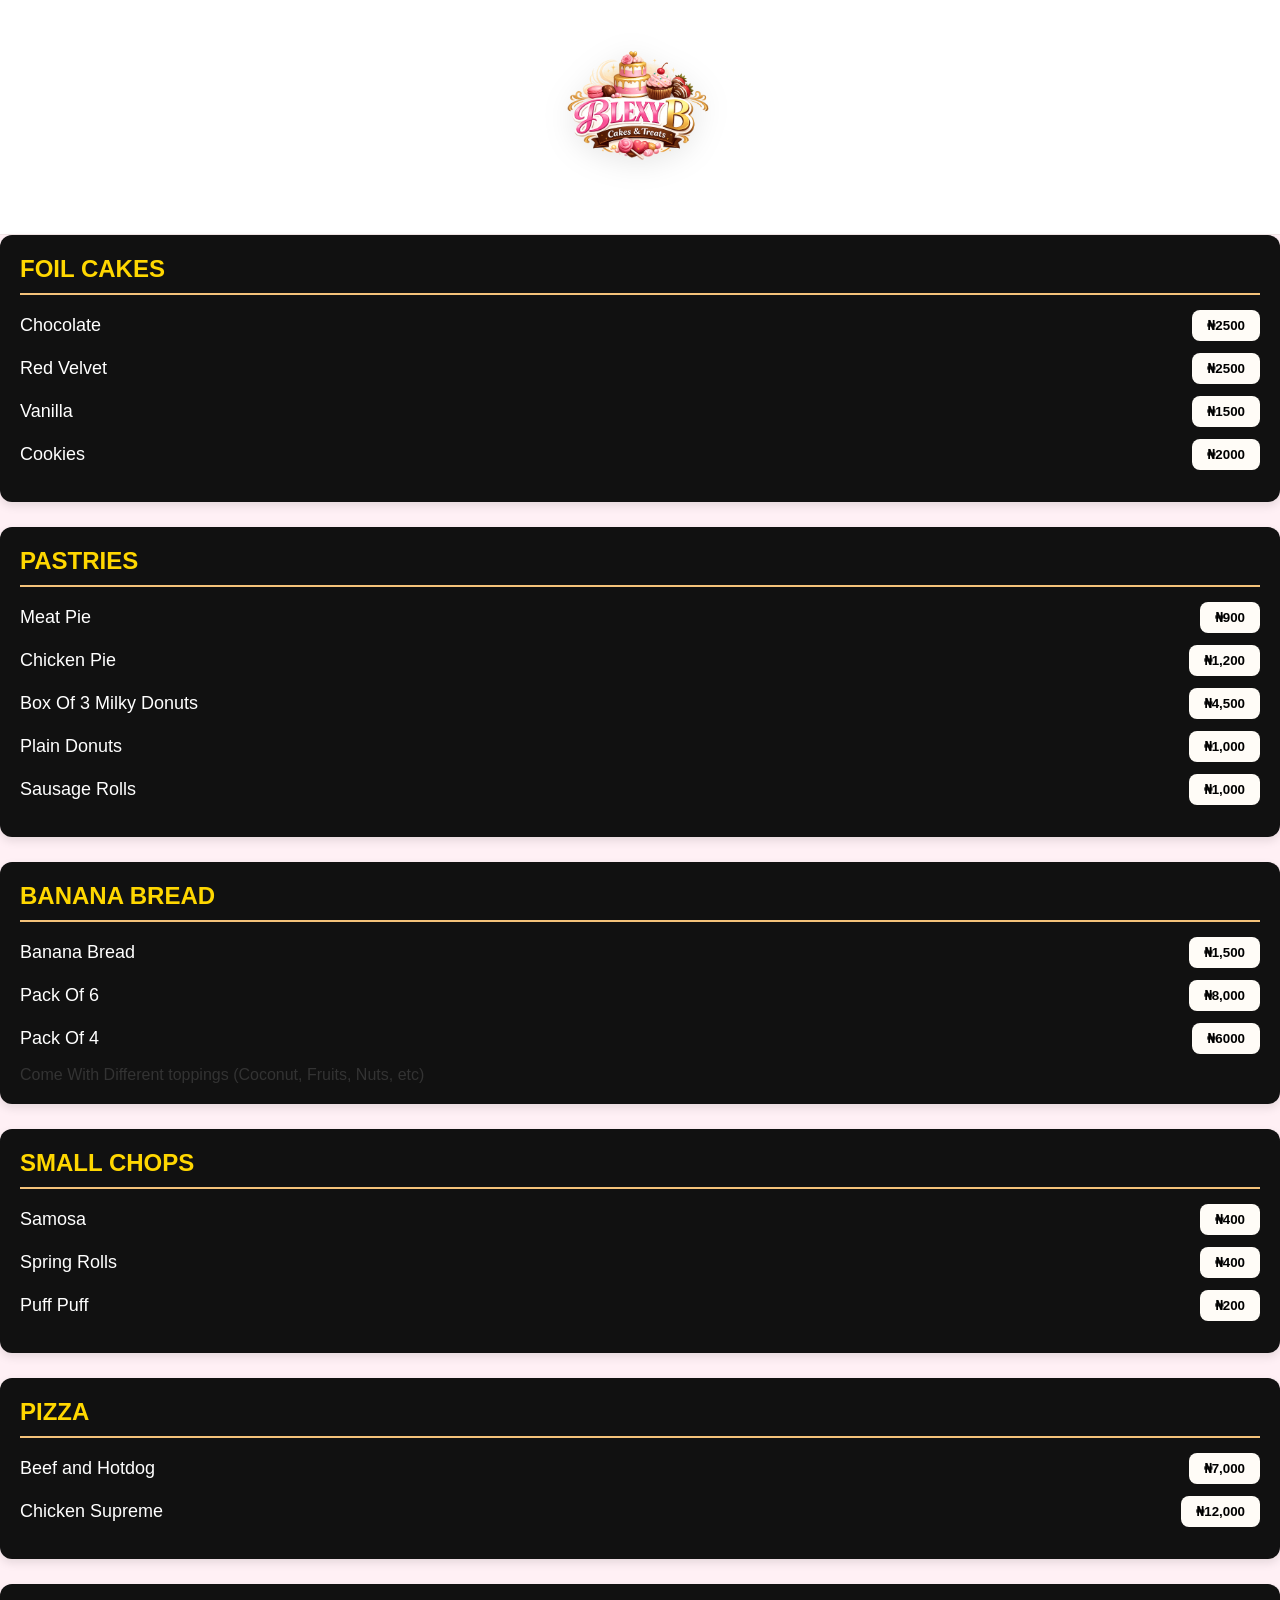
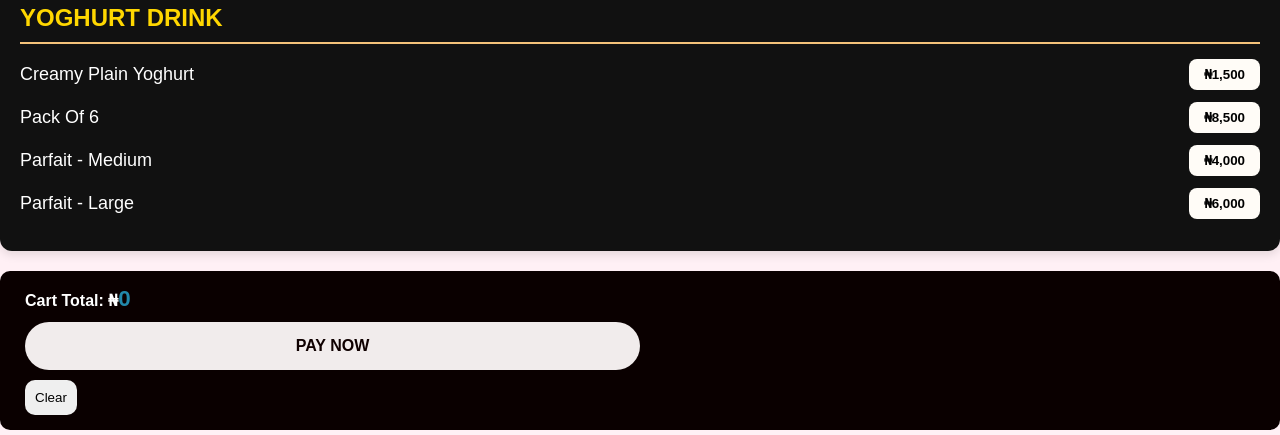
==== menu.html @ bac15f24 "second" ====
<!DOCTYPE html>
<html lang="en">
<head>
    <meta charset="UTF-8">
    <meta name="viewport" content="width=device-width, initial-scale=1.0">
    <title>BLEXYB - Menu</title>
    <link rel="stylesheet" href="style.css"
</head>
<body>

        <section>
            <div class="menu-logo">
                <img src="blexyblogo.png" alt="Blexy B menu logo"
            </div>
        
        </section>

        <section class="menu-section">

            <h2>FOIL CAKES</h2>

            <div class="menu-item">
                <span>Chocolate</span>
                <button onclick="addToCart('Chocolate Cake',2500)">&#8358;2500</button>
            </div>

            <div class="menu-item">
                <span>Red Velvet</span>
                <button class onclick="addToCart('Red Velvet Cake',2500)">&#8358;2500</button>
            </div>

            <div class="menu-item">
                <span>Vanilla</span>
                <button class onclick="addToCart('Red Velvet Cake',1500)">&#8358;1500</button>
            </div>

            <div class="menu-item">
                <span>Cookies</span>
                <button onclick="addToCart('Cookies',2000)">&#8358;2000</button>
            </div>
        </section>

        <section class="menu-section">

            <h2>PASTRIES</h2>

            <div class="menu-item">
                <span>Meat Pie</span>
                <button onclick="addToCart('Meat Pie',900)">&#8358;900</button>
            </div>

            <div class="menu-item">
                <span>Chicken Pie</span>
                <button class onclick="addToCart('Chicken Pie',1200)">&#8358;1,200</button>
            </div>

            <div class="menu-item">
                <span>Box Of 3 Milky Donuts</span>
                <button class onclick="addToCart('Box Of 3 Milky Donuts',4500)">&#8358;4,500</button>
            </div>

            <div class="menu-item">
                <span>Plain Donuts</span>
                <button onclick="addToCart('Plain Donuts',1000)">&#8358;1,000</button>
            </div>

            <div class="menu-item">
                <span>Sausage Rolls</span>
                <button onclick="addToCart('Sausage Rolls',1000)">&#8358;1,000</button>
            </div>
        </section>

        <section class="menu-section">

            <h2>BANANA BREAD</h2>

            <div class="menu-item">
                <span>Banana Bread</span>
                <button onclick="addToCart('Banana Bread',1500)">&#8358;1,500</button>
            </div>

            <div class="menu-item">
                <span>Pack Of 6</span>
                <button class onclick="addToCart('Pack Of 6',8000)">&#8358;8,000</button>
            </div>

            <div class="menu-item">
                <span>Pack Of 4</span>
                <button class onclick="addToCart('Box Of 3 Milky Donuts',6,000)">&#8358;6000</button>
            </div>
            <div class="item-note">Come With Different toppings (Coconut, Fruits, Nuts, etc)</div>
        </section>

        <section class="menu-section">

            <h2>SMALL CHOPS</h2>

            <div class="menu-item">
                <span>Samosa</span>
                <button onclick="addToCart('Samosa',400)">&#8358;400</button>
            </div>

            <div class="menu-item">
                <span>Spring Rolls</span>
                <button onclick="addToCart('Spring Rolls',400)">&#8358;400</button>
            </div>

            <div class="menu-item">
                <span>Puff Puff</span>
                <button onclick="addToCart('Puff Puff',200)">&#8358;200</button>
            </div>
        </section>

        <section class="menu-section">

            <h2>PIZZA</h2>

            <div class="menu-item">
                <span>Beef and Hotdog</span>
                <button onclick="addToCart('Beef and Hotdog',7000)">&#8358;7,000</button>
            </div>

            <div class="menu-item">
                <span>Chicken Supreme</span>
                <button onclick="addToCart('Chicken Supreme',12000)">&#8358;12,000</button>
            </div>
        </section>

        <section class="menu-section">

            <h2>YOGHURT DRINK</h2>

            <div class="menu-item">
                <span>Creamy Plain Yoghurt</span>
                <button onclick="addToCart('Beef and Hotdog',1500)">&#8358;1,500</button>
            </div>

            <div class="menu-item">
                <span>Pack Of 6</span>
                <button onclick="addToCart('Chicken Supreme',8500)">&#8358;8,500</button>
            </div>

            <div class="menu-item">
                <span>Parfait - Medium</span>
                <button onclick="addToCart('Parfait - medium',4000)">&#8358;4,000</button>
            </div>

            <div class="menu-item">
                <span>Parfait - Large</span>
                <button onclick="addToCart('Parfait - large',6000)">&#8358;6,000</button>
            </div>
        </section>

        <div class="cart-box">
            <strong>Cart Total:</strong> &#8358;<span id="total">0</span>
        
        <div>
            <button class="checkout-btn" onclick="window.location.href='paynow.html'">PAY NOW</button>
        </div>

        <button class="clear-btn" onclick="clearCart()">Clear</button>
        </div>

        <script src="script.js"></script>

        




    
</body>
</html>
---- style.css ----
*{
    margin: 0;
    padding: 0;
    box-sizing: border-box;
    font-family:  Arial, Helvetica, sans-serif;
}

body{
    background-color: #fff0f5;
    color: #333;
}

html, body {
    width: 100%;
    overflow-x: hidden;
}

p, h1, h2, h3 {
    overflow-wrap: break-word;
}

header{
    background-color: #d4af37;
    color: white;
    padding: 20px 0;
    text-align: center;
}

nav{
    background-color: #111111;
    padding: 10px 0;
    text-align: center;
}

nav ul{
    list-style: none;
    display: inline-flex;
}

nav a{
    color: white;
    margin: 0 15px;
    text-decoration: none;
    font-weight: bold;
}

.header-container{
    display: flex;
    align-items: center;
    justify-content: center;
    gap: 15px;
    background: rgb(241, 215, 233);
    padding: 20px 0;
}

.header-container{
    font-size: 1.3em;
    color: #d4a;
}

.logo{
    width: 200px;
    height: auto;
}

.hero{
    background: url('blexybhero.png') no-repeat center center/cover;
    height: 300px;
    display: flex;
    align-items: flex-end;
    justify-content: center;

}

.hero::after{
    content: "";
    position: absolute;
    top: 0;
    left: 0;
    width: 100%;
    height: 100%;
    background-color: rgba(0,0,0,0.5);
    z-index: -1;
}

.hero-text{
    text-align: center;
    color: black;
    text-shadow: 2px 2px 4px rgba(0,0,0,0.7);
    animation: slideUp 1.5s ease-out;
}
@keyframes slideUp{
    from{
        transform: translateY(50px);
        opacity: 0;
    }
    to{
        transform: translateY(0);
        opacity: 1;
    }
}

.btn{
    display: inline-block;
    margin-top: 20px;
    padding: 12px 25px;
    background: #d4af37;
    color: white;
    text-decoration: none;
    font-weight: bold;
    border-radius: 8px;
}

.services{
    text-align: center;
    padding: 40px 20px;
}

.services h2{
    font-size: 2em;
    margin-top: 20px;
    margin-bottom: 10px;
}

.service-item{
    display: flex;
    justify-content: center;
    gap: 30px;
    flex-wrap: wrap;
}

.card{
    background: white;
    padding: 20px;
    border-radius: 10px;
    box-shadow: 0 2px 10px rgba(0,0,0,0.3);
    width: 300px;
    text-align: center;
}

.card h3{
    margin-bottom: 15px;
}

.classes{
    background: #f8a9a9;
    padding: 40px 20px;
}

.classes h2{
    text-align: center;
    font-size: 2em;
    margin-bottom: 30px;
    margin-top: 20px;
}

.class-card{
    background: rgb(14, 13, 13);
    padding: 25px;
    border-radius: 15px;
    box-shadow: 0 4px 12px rgba(0,0,0,0.3);
    width: 400px;
    margin: 20px auto;
    cursor: pointer;
    display: grid;
    color: white;
}

.classes-item{
    display: flex;
    justify-content: space-between;
    gap: 8px;
    flex-wrap: wrap;
}

.classes h2{
    text-align: center;
    margin-bottom: 20px;
}

.class-card h3{
    margin-bottom: 15px;
}

#contact p {
font-size: 1.35rem;
line-height: 1.75;
color: #444;
max-width: 720px;
margin: 25px auto 40px;
font-weight: 400;
text-align: center;
padding: 0 15px;
}

.class-card ul{
    list-style: none;
    padding-left: 0;
    margin: 0;
}

.class-card li{
    margin-bottom: 10px;
    border-bottom: 1px solid #eee;
}

.class-card li:last-child{
    border-bottom: none;
}

.class-card:hover{
    transform: translateY(-5px);
    box-shadow: 0 6px 15px rgba(0,0,0,0.4);
    transition: all 0.3s ease;
}

.section{
    background: #cac9c9;
    padding: 70px 5%;
    scroll-margin-top: 70px;
}

.section h2{
    text-align: center;
    font-size: 2em;
    margin-bottom: 2rem;
    position: relative;
}

.section h2::after{
    content: "";
    display: block;
    position: absolute;
    width: 60px;
    height: 4px;
    background: #e91e63;
    left: 50%;
    transform: translateX(-50%);
    bottom: -10px;
    border-radius: 2px;
    margin: 15px auto 0;
}

#about {
    background: #fffaf0;
}

#about p{
    max-width: 800px;
    margin: 0 auto;
    font-size: 1.15em;
    line-height: 1.8;
    color: #555;
    text-align: center;
}

#contact {
    background: #fff;
    border-top: 2px solid #eee;
}

#contact .socials {
    display: flex;
    align-items: center;
    justify-content: center;
    gap: 25px;
    margin: 30px 0;
    flex-wrap: wrap;
}

#contact .socials a {
    display: flex;
    align-items: center;
    justify-content: center;
    background: #f8e1e9;
    border-radius: 50%;
    color: #300eaa;
    transition: all 0.3s ease;
    text-decoration: none;
}

#contact .socials a:hover{
    background: #e91e63;
    color: #fff;
    transform: translateY(-5px);
}

#contact ul {
list-style: none;
padding: 0;
text-align: center;
}

#contact ul li {
font-size: 1.1rem;
color: #444;
}

#contact ul li a {
color: #e91e63;
text-decoration: none;
font-weight: 500;
}

#contact ul li a:hover {
text-decoration: underline;
}


@media (max-width: 768px) {
.section {
padding: 60px 5%;
}

.section h2 {
font-size: 2.3rem;
}
}

footer{
    background-color: #111111;
    color: white;
    text-align: center;
    padding: 20px 0;
    margin-top: 40px;
}

.menu-section{
    background: #111;
    padding: 20px;
    margin-bottom: 25px;
    border-radius: 12px;
    box-shadow: 0 4px 10px rgba(0,0,0,0.1);
}

.menu-section h2{
    color: gold;
    border-bottom: 2px solid #f4c27a;
    padding-bottom: 10px;
    margin-bottom: 15px;
}

.menu-item{
    display: flex;
    justify-content: space-between;
    align-items: center;
    margin: 12px 0;
}

.menu-item span{
    font-size: 18px;
    color: white;
}

.menu-item button{
    background: #fffcf7;
    color: black;
    border: none;
    padding: 8px 15px;
    border-radius: 8px;
    cursor: pointer;
    font-weight: bold;
}

.menu-item button:hover{
    background: #ffb347;
}

.menu-logo{
    text-align: center;
    padding: 30px 20px 20px;
    background: #fff;
    border-bottom: 1px solid #f0e6e6;
}

.menu-logo img{
    max-width: 180px;
    height: auto;
    filter: drop-shadow(0 5px 15px rgba(0, 0, 0, 0.1));
}

.cart-box {
    position: sticky;
    top: 0;
    z-index: 1000;
    bottom: 5px;
    left: 0;
    background: #0a0000;
    color: white;
    padding: 15px 25px;
    border-radius: 10px;
    font-weight: bold;

}

.cart-box:hover{
    transform: translateY(-3px);
    box-shadow: 0 8px 25px rgba(13, 110, 253, 0.2);
}

#total{
    font-size: 1.4rem;
    font-weight: 700;
    color: #28a

}

.checkout-btn{
    width: 50%;
    padding: 12px;
    margin-top: 10px;
    border: none;
    border-radius: 10px;
    cursor: pointer;
    font-size: 16px;
}

.checkout-btn:hover{
    background: #ffb347;
}

.clear-btn{
    margin-top: 10px;
    padding: 10px;
    border: none;
    border-radius: 10px;
    cursor: pointer;
}

.clear-btn:hover{
    background: #ffb347;
}

.payment-options {
    margin-top: 20px;
    padding: 30px;
    width: 90%;
    max-width: 400px;
    background: white;
    border-radius: 20px;
    box-shadow: 0 10px 30px rgba(0, 0, 0, 0.15);
}

.payment-options h3{
    text-align: center;
    margin-bottom: 20px;
}

.payment-options p{
    text-align: center;
    font-size: 1.2rem;
    margin-bottom: 25px;
}

.payment-methods{
    display: flex;
    flex-direction: column;
    gap: 15px
}

.payment-methods label {
padding: 12px;
border: 1px solid #ddd;
border-radius: 10px;
cursor: pointer;
}

.payment-methods label:hover{
    background: #807474;
}

.payment-options button {
margin-top: 15px;
padding: 12px 20px;
border: none;
border-radius: 8px;
cursor: pointer;
}

.pay-btn{
background: #140101;
color: #06f843;
padding: 15px 30px;
border: none;
border-radius: 30px;
font-size: 16px;
font-weight: bold;
cursor: pointer;
transition: 0.3s ease;
}


.checkout-btn{
background: #f1ecec;
color: #0f0000;
padding: 15px 30px;
border: none;
border-radius: 30px;
font-size: 16px;
font-weight: bold;
cursor: pointer;
transition: 0.3s ease;
}

.checkout-btn:hover{
transform: translateY(-3px);
opacity: 0.9;
}
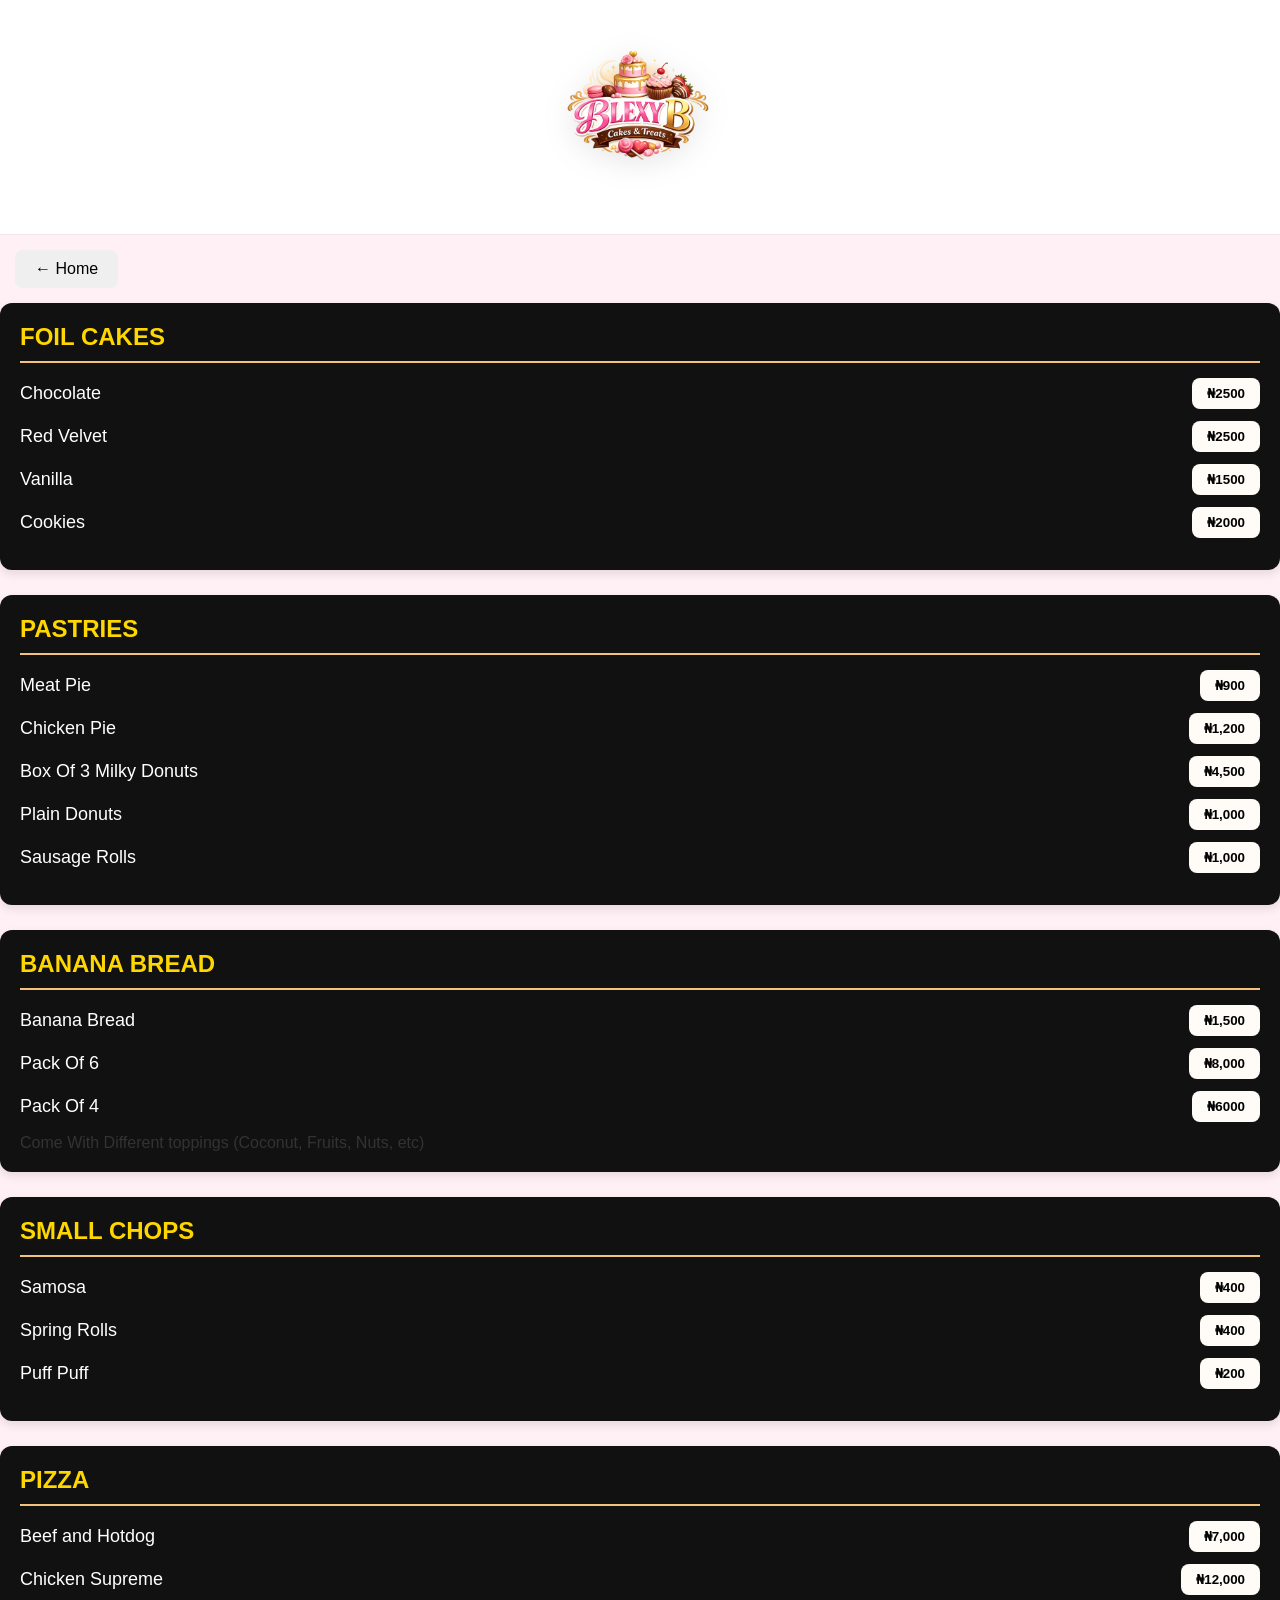
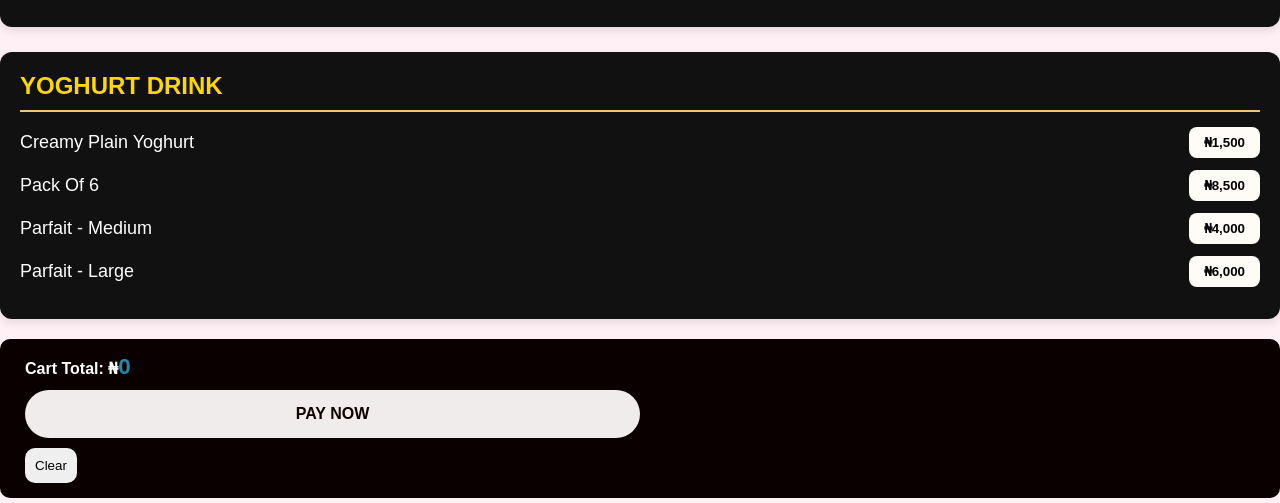
==== commit 7f621c96: "last commit" ====
--- a/menu.html
+++ b/menu.html
@@ -12,8 +12,11 @@
             <div class="menu-logo">
                 <img src="blexyblogo.png" alt="Blexy B menu logo"
             </div>
-        
         </section>
+
+        <button onclick="window.location.href='index.html'" class="home-btn">
+            &larr; Home
+        </button>
 
         <section class="menu-section">
 
@@ -155,11 +158,14 @@
             <strong>Cart Total:</strong> &#8358;<span id="total">0</span>
         
         <div>
-            <button class="checkout-btn" onclick="window.location.href='paynow.html'">PAY NOW</button>
+            <button class="checkout-btn" onclick="goToPayment()">PAY NOW</button>
         </div>
 
         <button class="clear-btn" onclick="clearCart()">Clear</button>
+
         </div>
+
+        
 
         <script src="script.js"></script>
 
--- a/style.css
+++ b/style.css
@@ -104,7 +104,7 @@
     display: inline-block;
     margin-top: 20px;
     padding: 12px 25px;
-    background: #d4af37;
+    background: #f10e1a;
     color: white;
     text-decoration: none;
     font-weight: bold;
@@ -113,7 +113,7 @@
 
 .services{
     text-align: center;
-    padding: 40px 20px;
+    padding: 20px 10px;
 }
 
 .services h2{
@@ -506,3 +506,36 @@
 transform: translateY(-3px);
 opacity: 0.9;
 }
+
+.amount-box {
+background: #f5f5f5;
+padding: 15px;
+border-radius: 10px;
+margin-bottom: 20px;
+font-size: 20px;
+}
+
+.payment-methods label {
+display: block;
+padding: 15px;
+margin-bottom: 10px;
+border: 1px solid #ddd;
+border-radius: 10px;
+cursor: pointer;
+}
+
+#bankDetails {
+margin-top: 20px;
+padding: 15px;
+border-radius: 10px;
+background: #f9f9f9;
+}
+
+.home-btn {
+padding: 10px 20px;
+border: none;
+border-radius: 8px;
+cursor: pointer;
+margin: 15px;
+font-size: 16px;
+}
